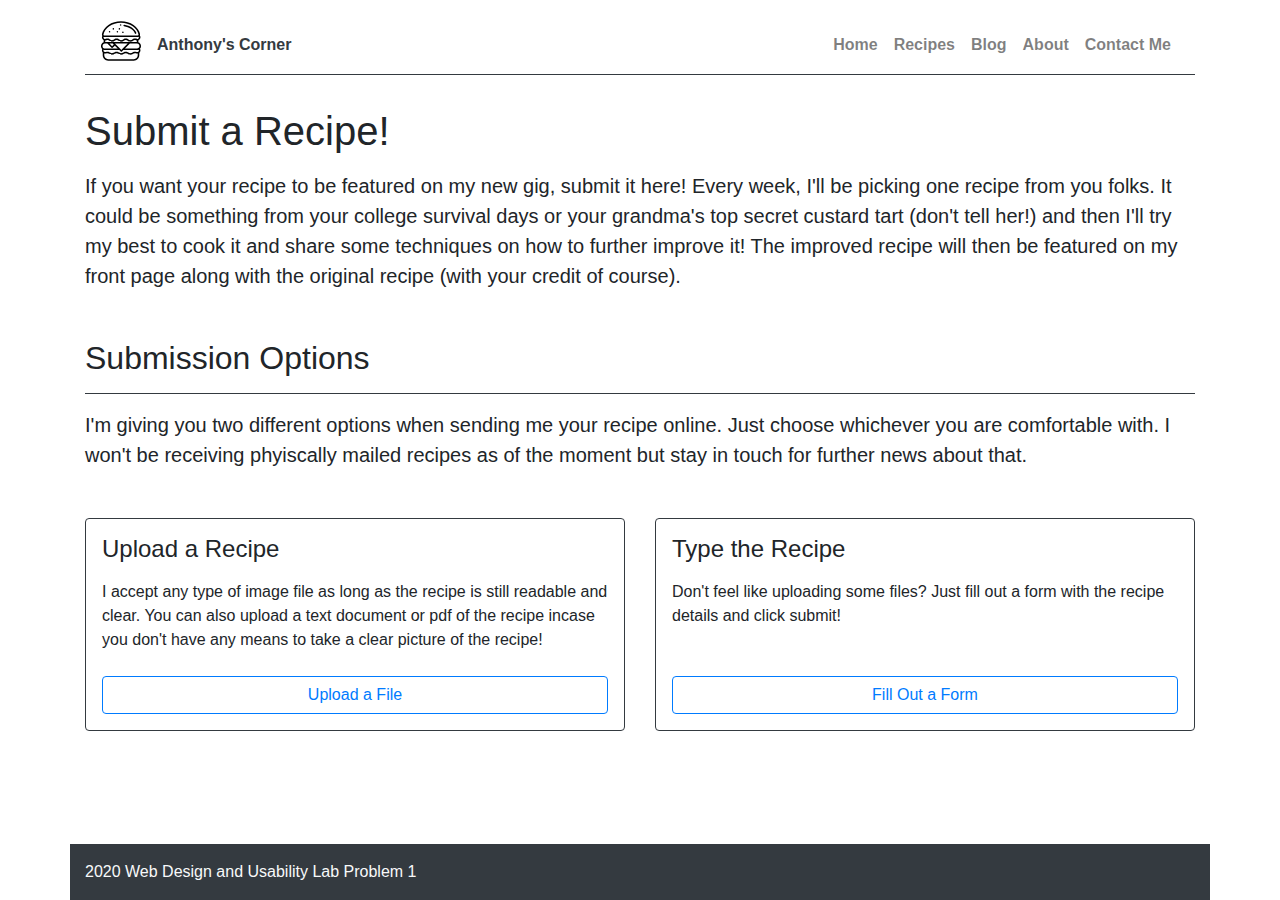
==== index.html @ 327bed62 "Update index.html" ====
<!DOCTYPE html>
<html lang="en">
<head>
    <meta charset="UTF-8">
    <meta name="viewport" content="width=device-width, initial-scale=1.0">
    <title>Recipe Submission Form V2</title>
    <link rel="stylesheet" href="https://maxcdn.bootstrapcdn.com/bootstrap/4.0.0/css/bootstrap.min.css" integrity="sha384-Gn5384xqQ1aoWXA+058RXPxPg6fy4IWvTNh0E263XmFcJlSAwiGgFAW/dAiS6JXm" crossorigin="anonymous">
</head>
<body>
        <header class="container mb-3 py-3">
            <nav class="navbar navbar-expand-lg navbar-light border-bottom border-dark py-0">
                <a class="navbar-brand" href="index.html">
                    <svg height="30pt" viewBox="0 -3 512 512" width="30pt" xmlns="http://www.w3.org/2000/svg"><path d="m294.671875 63.957031c32.839844 5.085938 63.300781 16.640625 88.089844 33.410157 23.972656 16.21875 41.597656 36.539062 50.972656 58.769531 1.609375 3.824219 5.316406 6.121093 9.21875 6.121093 1.296875 0 2.613281-.253906 3.882813-.789062 5.089843-2.148438 7.472656-8.011719 5.328124-13.101562-10.882812-25.808594-31.007812-49.171876-58.195312-67.566407-27.21875-18.414062-60.496094-31.074219-96.238281-36.609375-5.449219-.84375-10.566407 2.894532-11.410157 8.355469-.847656 5.453125 2.890626 10.5625 8.351563 11.410156zm0 0"/><path d="m100.351562 138.972656c1.582032 3.796875 5.609376 6.355469 9.71875 6.160156 4.058594-.195312 7.785157-3.066406 9.019532-6.9375 1.25-3.917968-.148438-8.492187-3.429688-10.988281-3.394531-2.578125-8.382812-2.671875-11.867187-.210937-3.707031 2.617187-5.15625 7.792968-3.441407 11.976562zm0 0"/><path d="m148.53125 101.734375c1.597656 3.839844 5.695312 6.425781 9.855469 6.160156 4.011719-.261719 7.660156-3.121093 8.890625-6.945312 1.253906-3.890625-.152344-8.421875-3.378906-10.929688-3.410157-2.644531-8.484376-2.753906-11.984376-.21875-3.640624 2.636719-5.117187 7.773438-3.382812 11.933594zm0 0"/><path d="m200.289062 138.972656c1.582032 3.796875 5.613282 6.355469 9.722657 6.160156 4.058593-.195312 7.792969-3.066406 9.027343-6.9375 1.25-3.921874-.15625-8.496093-3.441406-10.988281-3.394531-2.578125-8.378906-2.671875-11.867187-.210937-3.703125 2.617187-5.15625 7.792968-3.441407 11.976562zm0 0"/><path d="m512 316.9375c0-22.019531-14.148438-40.785156-33.824219-47.71875v-25.023438c3.164063-1.167968 6.210938-2.707031 9.074219-4.628906 11.386719-7.652344 17.917969-19.730468 17.917969-33.148437 0-8.390625-2.59375-16.332031-7.414063-23.011719 2.4375-5.777344 3.171875-12.191406 1.988282-18.511719-8.5625-45.796875-37.96875-87.71875-82.800782-118.050781-44.652344-30.207031-101.808594-46.84375-160.941406-46.84375s-116.289062 16.636719-160.941406 46.84375c-44.832032 30.328125-74.238282 72.253906-82.800782 118.050781-1.484374 7.925781.042969 15.996094 4.175782 22.773438-3.113282 5.710937-4.734375 12.070312-4.734375 18.75 0 13.417969 6.53125 25.503906 17.921875 33.152343 1.359375.914063 2.769531 1.730469 4.203125 2.476563v27.171875c-19.675781 6.933594-33.824219 25.699219-33.824219 47.71875v2.03125c0 14.585938 6.214844 27.742188 16.125 36.984375-2.890625 5.5625-4.425781 11.75-4.425781 18.121094 0 10.011719 3.640625 19.273437 10.214843 26.511719v36.085937c0 38.550781 31.363282 69.917969 69.917969 69.917969h328.335938c38.554687 0 69.917969-31.367188 69.917969-69.917969v-31.550781c9.621093-7.667969 15.082031-18.796875 15.082031-31.050782 0-7.683593-2.164063-14.957031-6.207031-21.246093 8.097656-8.96875 13.039062-20.84375 13.039062-33.855469zm-20 0v2.03125c0 10.324219-5.148438 19.464844-13.007812 25.007812-5.121094 3.609376-11.3125 5.578126-17.578126 5.578126h-155.066406l63.769532-63.203126h91.292968c16.867188 0 30.589844 13.722657 30.589844 30.585938zm-340.433594-30.585938 1.585938 1.589844 10.257812 10.253906-21.472656 21.476563-33.320312-33.320313zm94.417969 66.132813-61.351563-61.347656c0-.003907-.003906-.007813-.007812-.011719l-4.773438-4.773438h161.8125l-66.832031 66.09375c-.003906.003907-.007812.007813-.011719.015626-.007812.007812-.019531.015624-.027343.023437l-14.40625 14.40625zm-214.070313-183.917969c7.574219-40.5 33.980469-77.847656 74.351563-105.160156 41.378906-27.992188 94.554687-43.40625 149.734375-43.40625s108.355469 15.414062 149.734375 43.40625c40.371094 27.3125 66.773437 64.660156 74.351563 105.160156 1.402343 7.511719-4.597657 14.6875-12.222657 14.6875h-423.726562c-7.636719 0-13.625-7.175781-12.222657-14.6875zm.523438 32.511719c3.714844 1.4375 7.71875 2.175781 11.699219 2.175781h423.726562c5.519531 0 11.070313-1.429687 15.882813-4.136718.941406 2.3125 1.421875 4.800781 1.421875 7.296874 0 6.644532-3.304688 12.675782-9.070313 16.546876-5.894531 3.960937-13.402344 4.910156-20.144531 2.777343-3.332031-1.054687-6.476563-2.414062-9.914063-3.148437-3.71875-.796875-7.523437-1.148438-11.324218-1.148438-17.863282 0-27.449219 6.765625-35.148438 12.199219-6.757812 4.773437-12.09375 8.542969-23.609375 8.542969s-16.851562-3.769532-23.609375-8.539063c-7.699218-5.441406-17.28125-12.203125-35.148437-12.203125-17.863281 0-27.445313 6.765625-35.144531 12.203125-6.757813 4.769531-12.09375 8.539063-23.609376 8.539063-11.515624 0-16.855468-3.769532-23.613281-8.542969-7.699219-5.4375-17.28125-12.199219-35.144531-12.199219s-27.449219 6.765625-35.148438 12.199219c-6.757812 4.773437-12.097656 8.542969-23.609374 8.542969-11.519532 0-16.855469-3.769532-23.617188-8.542969-7.699219-5.4375-17.28125-12.199219-35.148438-12.199219-7.066406 0-13.4375 1.199219-19.480468 3.664063-7.136719 2.914062-15.488282 2.175781-21.910156-2.140625-5.765626-3.871094-9.070313-9.902344-9.070313-16.546875-.003906-1.839844.246094-3.628907.734375-5.339844zm23.375 45.738281c5.246094-.253906 10.167969-1.578125 15.050781-3.4375 4.871094-1.859375 10.183594-2.226562 15.34375-1.765625 8.828125.785157 13.65625 4.195313 19.570313 8.367188 7.699218 5.4375 17.28125 12.203125 35.148437 12.203125 17.863281 0 27.445313-6.765625 35.144531-12.203125 6.757813-4.769531 12.097657-8.539063 23.613282-8.539063s16.851562 3.769532 23.609375 8.539063c7.699219 5.4375 17.285156 12.203125 35.148437 12.203125 17.863282 0 27.445313-6.765625 35.144532-12.203125 6.757812-4.769531 12.097656-8.539063 23.609374-8.539063 11.515626 0 16.855469 3.769532 23.613282 8.539063 7.699218 5.4375 17.28125 12.203125 35.144531 12.203125s27.445313-6.765625 35.144531-12.203125c6.761719-4.769531 12.097656-8.539063 23.613282-8.539063 4.085937 0 8.097656.679688 11.90625 2.175782 3.714843 1.460937 7.582031 2.511718 11.554687 2.976562v19.761719h-92.167969c-.003906 0-.003906 0-.007812 0h-.003906-210.253907c-.007812 0-.019531 0-.027343 0-.011719 0-.023438 0-.03125 0h-101.855469v-19.484375c.664062-.003906 1.324219-.023438 1.988281-.054688zm-35.8125 70.121094c0-16.863281 13.722656-30.585938 30.585938-30.585938h29.75l54.53125 54.535157c1.875 1.875 4.417968 2.925781 7.070312 2.925781s5.195312-1.050781 7.070312-2.925781l28.546876-28.546875 37.214843 37.214844h-164.183593c-5.285157 0-10.539063-1.398438-15.125-4.019532-9.226563-5.269531-15.460938-15.199218-15.460938-26.566406zm13.351562 49.589844c5.503907 1.996094 11.378907 3.027344 17.234376 3.027344h184.183593l18.546875 18.546874c3.835938 3.839844 10.261719 3.847657 14.109375.03125l18.746094-18.578124h175.238281c5.640625 0 11.273438-.957032 16.601563-2.800782 1.117187-.386718 2.257812-.777344 3.308593-1.316406.339844-.175781.832032-.566406 1.234376-.539062.554687.039062.699218.746093.898437 1.191406 1.082031 2.386718 1.660156 5 1.707031 7.621094.167969 9.433593-6.625 17.328124-15.496094 19.898437-5.082031 1.476563-10.585937 1.148437-15.484374-.851563-6.03125-2.464843-12.402344-3.664062-19.46875-3.664062-17.863282 0-27.445313 6.765625-35.144532 12.203125-6.761718 4.773437-12.097656 8.542969-23.613281 8.542969-11.511719 0-16.851563-3.769532-23.609375-8.542969-7.699219-5.4375-17.28125-12.203125-35.144531-12.203125s-27.445313 6.765625-35.148438 12.203125c-6.757812 4.773437-12.09375 8.542969-23.609375 8.542969s-16.851562-3.769532-23.613281-8.542969c-7.699219-5.4375-17.28125-12.203125-35.144531-12.203125-17.863282 0-27.445313 6.765625-35.148438 12.203125-6.757812 4.773437-12.09375 8.542969-23.609375 8.542969-11.519531 0-16.855469-3.773438-23.613281-8.542969-7.703125-5.4375-17.285156-12.203125-35.152344-12.203125-7.066406 0-13.4375 1.199219-19.476562 3.667969-6.527344 2.664062-14.136719 2.3125-20.296875-1.15625-5.449219-3.066407-9.507813-8.324219-10.460938-14.570313-.285156-1.847656-.300781-3.738281-.054687-5.59375.070312-.539062.988281-5.09375 1.480468-4.914062zm436.734376 70.144531c0 27.523437-22.394532 49.917969-49.917969 49.917969h-328.335938c-27.523437 0-49.917969-22.394532-49.917969-49.917969v-23.71875c8.210938 2.328125 17.074219 2.164063 25.519532-.644531.171875-.058594.34375-.117188.511718-.171875.769532-.269531 1.539063-.546875 2.296876-.859375 3.59375-1.46875 7.492187-2.179688 11.917968-2.179688 11.519532 0 16.855469 3.765625 23.613282 8.539063 7.703124 5.4375 17.285156 12.203125 35.152343 12.203125 17.863281 0 27.445313-6.765625 35.144531-12.203125 6.757813-4.773438 12.097657-8.539063 23.609376-8.539063 11.515624 0 16.855468 3.765625 23.613281 8.539063 7.699219 5.4375 17.28125 12.203125 35.148437 12.203125 17.863282 0 27.445313-6.765625 35.144532-12.203125 6.757812-4.773438 12.097656-8.539063 23.609374-8.539063 11.515626 0 16.855469 3.765625 23.609376 8.539063 7.699218 5.4375 17.285156 12.203125 35.148437 12.203125s27.445313-6.765625 35.144531-12.203125c6.757813-4.773438 12.097656-8.539063 23.613282-8.539063 2.980468 0 5.96875.332032 8.847656 1.132813 2.738281.761719 5.324218 1.964843 8.0625 2.738281 5.945312 1.675781 12.363281 2.03125 18.460937 1.039062v22.664063zm0 0"/><path d="m225.910156 101.734375c1.582032 3.796875 5.613282 6.375 9.726563 6.164063 4.058593-.207032 7.78125-3.066407 9.019531-6.933594 1.257812-3.921875-.152344-8.488282-3.429688-10.992188-3.386718-2.589844-8.382812-2.6875-11.863281-.214844-3.691406 2.617188-5.199219 7.792969-3.453125 11.976563zm0 0"/><path d="m271.019531 145.8125c1.582031 3.800781 5.609375 6.355469 9.71875 6.160156 4.0625-.195312 7.777344-3.070312 9.023438-6.933594 1.261719-3.917968-.152344-8.496093-3.433594-10.992187-3.394531-2.582031-8.382813-2.667969-11.867187-.210937-3.703126 2.617187-5.15625 7.792968-3.441407 11.976562zm0 0"/><path d="m245.488281 56.023438c3.558594 2.371093 8.5625 2.136718 11.871094-.574219 3.234375-2.648438 4.527344-7.339844 3.035156-11.253907-1.453125-3.800781-5.304687-6.507812-9.386719-6.488281-4.039062.023438-7.878906 2.675781-9.308593 6.457031-1.597657 4.234376.035156 9.335938 3.789062 11.859376zm0 0"/></svg>
                </a>
                <p class="navbar-text mb-0 font-weight-bold text-dark">Anthony's Corner</p>
                <button class="navbar-toggler" type="button" data-toggle="collapse" data-target="#navbarSupportedContent" aria-controls="navbarSupportedContent" aria-expanded="false" aria-label="Toggle navigation">
                  <span class="navbar-toggler-icon"></span>
                </button>
                <div class="collapse navbar-collapse" id="navbarSupportedContent">
                  <ul class="navbar-nav ml-auto">
                    <li class="nav-item">
                      <a class="nav-link font-weight-bold" href="#">Home</a>
                    </li>
                    <li class="nav-item">
                      <a class="nav-link font-weight-bold" href="#">Recipes</a>
                    </li>
                    <li class="nav-item">
                      <a class="nav-link font-weight-bold" href="#">Blog</a>
                    </li>
                    <li class="nav-item">
                        <a class="nav-link font-weight-bold" href="#">About</a>
                      </li>
                    <li class="nav-item">
                        <a href="#" class="nav-link font-weight-bold">Contact Me</a>
                    </li>
                  </ul>
                </div>
            </nav>
        </header>
        <main class="mb-5">
            <div class="container">
                <h1 class="mb-3">Submit a Recipe!</h1>
                <p class="lead mb-5">
                    If you want your recipe to be featured on my new gig, submit it here! Every week, I'll be picking one recipe from you folks. It could be something from your college survival days or your grandma's top secret custard tart (don't tell her!) and then I'll try my best to cook it and share some techniques on how to further improve it! The improved recipe will then be featured on my front page along with the original recipe (with your credit of course).
                </p>
                <h2 class="d-block border-bottom border-dark pb-3 my-3">Submission Options</h2>
                <p class="lead mb-5">
                    I'm giving you two different options when sending me your recipe online. Just choose whichever you are comfortable with. I won't be receiving phyiscally mailed recipes as of the moment but stay in touch for further news about that.
                </p>
                <div class="row mt-4">
                    <div class="col-sm-12 col-md-6 mb-sm-4 mb-md-0">
                        <div class="border border-dark rounded p-3">
                            <h4 class="mb-3">Upload a Recipe</h4>
                            <p class="mb-4">
                                I accept any type of image file as long as the recipe is still readable and clear. You can also upload a text document or pdf of the recipe incase you don't have any means to take a clear picture of the recipe!
                            </p>
                            <a href="upload.html" class="btn btn-outline-primary w-100">Upload a File</a>
                        </div>
                    </div>
                    <div class="col-sm-12 col-md-6 mb-sm-5 mb-md-0">
                        <div class="border border-dark rounded p-3 h-100 d-flex flex-column">
                            <h4 class="mb-3">Type the Recipe</h4>
                            <p class="">
                                Don't feel like uploading some files? Just fill out a form with the recipe details and click submit!
                            </p>
                            <a href="type-form.html" class="btn btn-outline-primary mt-auto">Fill Out a Form</a>
                        </div>
                    </div>
                </div>
            </div>
        </main>
        <footer class="fixed-bottom bg-dark text-light container">
            <div class="row">
                <p class="col mb-0 py-3">
                    2020 Web Design and Usability Lab Problem 1
                </p>
            </div>
        </footer>
<script src="https://code.jquery.com/jquery-3.2.1.slim.min.js" integrity="sha384-KJ3o2DKtIkvYIK3UENzmM7KCkRr/rE9/Qpg6aAZGJwFDMVNA/GpGFF93hXpG5KkN" crossorigin="anonymous"></script>
<script src="https://cdnjs.cloudflare.com/ajax/libs/popper.js/1.12.9/umd/popper.min.js" integrity="sha384-ApNbgh9B+Y1QKtv3Rn7W3mgPxhU9K/ScQsAP7hUibX39j7fakFPskvXusvfa0b4Q" crossorigin="anonymous"></script>
<script src="https://maxcdn.bootstrapcdn.com/bootstrap/4.0.0/js/bootstrap.min.js" integrity="sha384-JZR6Spejh4U02d8jOt6vLEHfe/JQGiRRSQQxSfFWpi1MquVdAyjUar5+76PVCmYl" crossorigin="anonymous"></script>
    <script src="js/customJS.js"></script>
</body>
</html>
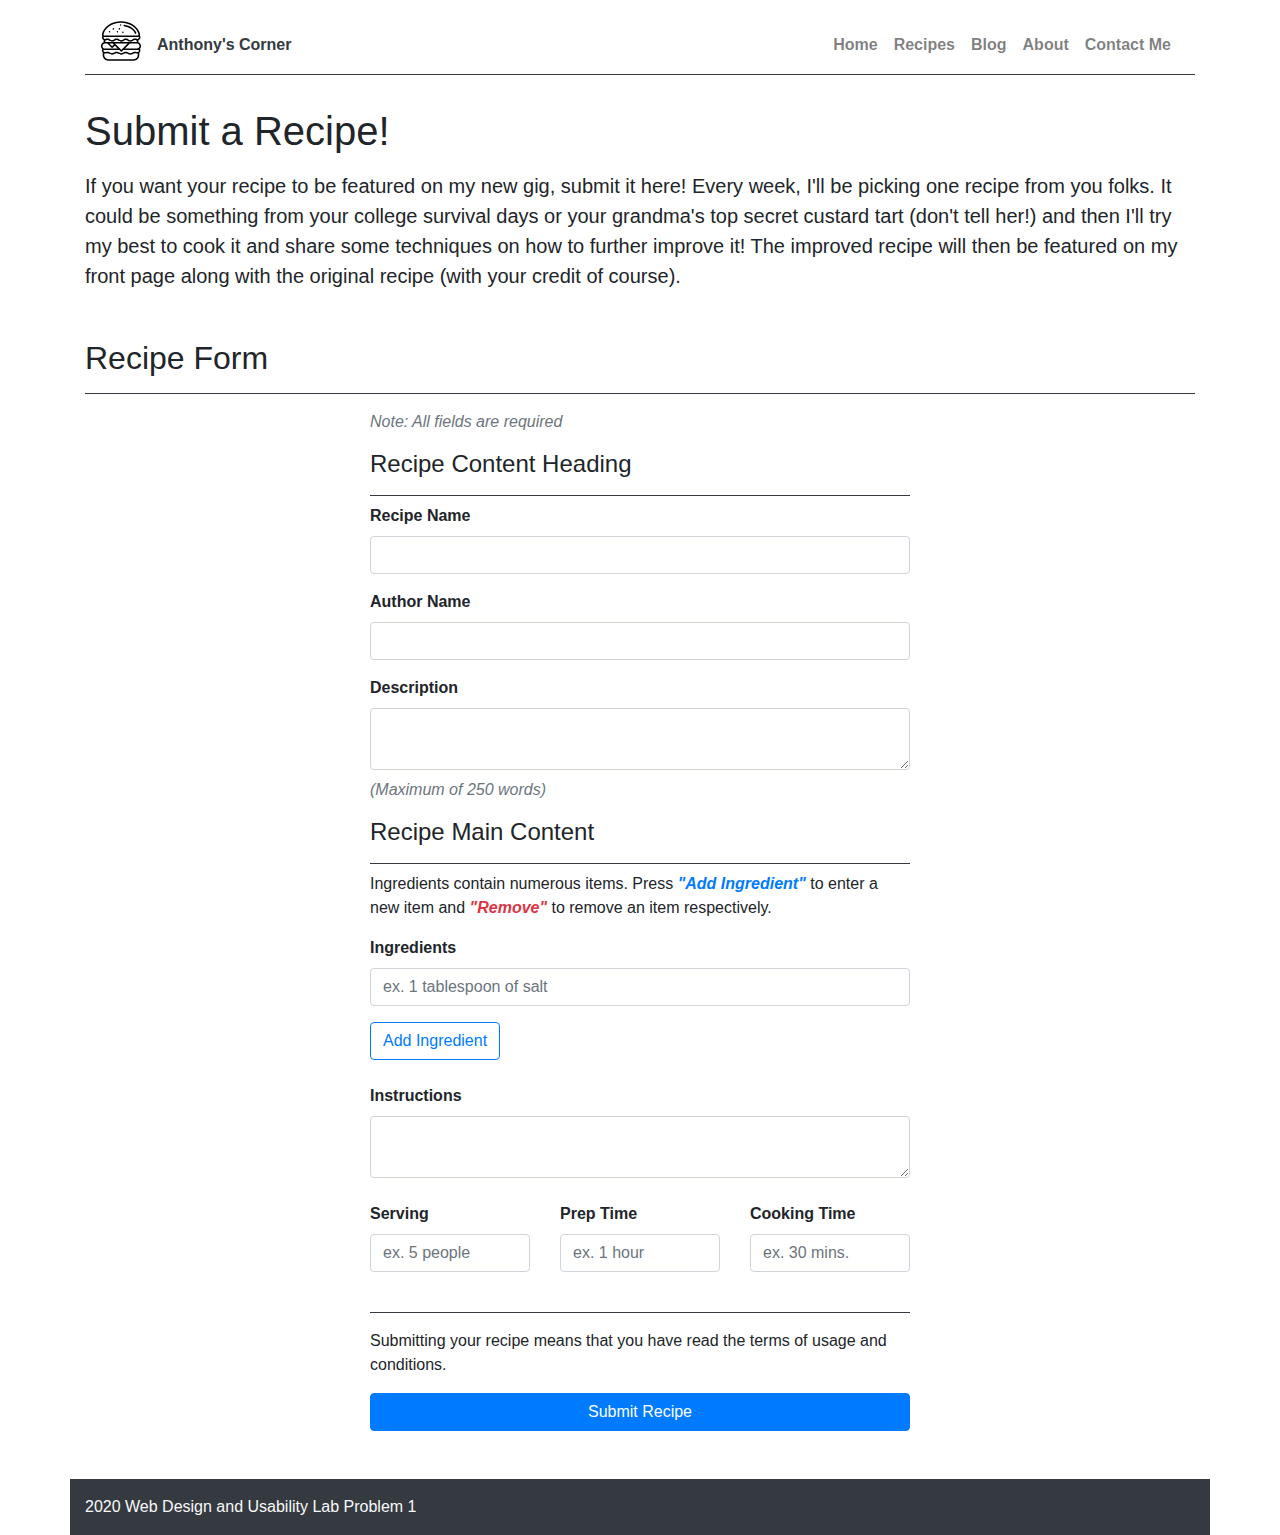
==== commit 3da68269: "Transfer Code" ====
--- a/index.html
+++ b/index.html
@@ -3,8 +3,9 @@
 <head>
     <meta charset="UTF-8">
     <meta name="viewport" content="width=device-width, initial-scale=1.0">
-    <title>Recipe Submission Form V2</title>
+    <title>Recipe Submission Form V3</title>
     <link rel="stylesheet" href="https://maxcdn.bootstrapcdn.com/bootstrap/4.0.0/css/bootstrap.min.css" integrity="sha384-Gn5384xqQ1aoWXA+058RXPxPg6fy4IWvTNh0E263XmFcJlSAwiGgFAW/dAiS6JXm" crossorigin="anonymous">
+    <link rel="stylesheet" href="css/main.css">
 </head>
 <body>
         <header class="container mb-3 py-3">
@@ -43,33 +44,70 @@
                 <p class="lead mb-5">
                     If you want your recipe to be featured on my new gig, submit it here! Every week, I'll be picking one recipe from you folks. It could be something from your college survival days or your grandma's top secret custard tart (don't tell her!) and then I'll try my best to cook it and share some techniques on how to further improve it! The improved recipe will then be featured on my front page along with the original recipe (with your credit of course).
                 </p>
-                <h2 class="d-block border-bottom border-dark pb-3 my-3">Submission Options</h2>
-                <p class="lead mb-5">
-                    I'm giving you two different options when sending me your recipe online. Just choose whichever you are comfortable with. I won't be receiving phyiscally mailed recipes as of the moment but stay in touch for further news about that.
-                </p>
-                <div class="row mt-4">
-                    <div class="col-sm-12 col-md-6 mb-sm-4 mb-md-0">
-                        <div class="border border-dark rounded p-3">
-                            <h4 class="mb-3">Upload a Recipe</h4>
-                            <p class="mb-4">
-                                I accept any type of image file as long as the recipe is still readable and clear. You can also upload a text document or pdf of the recipe incase you don't have any means to take a clear picture of the recipe!
-                            </p>
-                            <a href="upload.html" class="btn btn-outline-primary w-100">Upload a File</a>
-                        </div>
+                <h2 class="d-block border-bottom border-dark pb-3 my-3">Recipe Form</h2>
+                <form action="#" class="mb-5">
+                    <div class="row d-flex justify-content-center">
+                        <div class="col-sm-12 col-lg-6">
+                            <p class="font-italic text-secondary">Note: All fields are required</p>
+                            <h4 class="border-bottom border-dark pb-3">Recipe Content Heading</h4>
+                            <div class="form-group">
+                                <label class="font-weight-bold" for="recipe-name">Recipe Name</label>
+                                <input type="text" id="recipe-name" class="form-control">
+                            </div>
+                            <div class="form-group">
+                                <label class="font-weight-bold" for="author-name">Author Name</label>
+                                <input type="text" id="author-name" class="form-control">
+                            </div>
+                            <div class="form-group">
+                                <label class="font-weight-bold" for="description">Description</label>
+                                <textarea id="description" class="form-control"></textarea>
+                                <p class="font-italic text-secondary mt-2">(Maximum of 250 words)</p>
+                            </div>
+                            <h4 class="border-bottom border-dark pb-3">Recipe Main Content</h4>
+                            <p>Ingredients contain numerous items. Press <span class="text-primary font-weight-bold font-italic">"Add Ingredient"</span> to enter a new item and <span class="text-danger font-weight-bold font-italic">"Remove"</span> to remove an item respectively.</p>
+                            <div class="form-group" id="ingredientDiv">
+                                <label class="font-weight-bold" for="ingredients">Ingredients</label>
+                                <input type="text" id="ingredients" class="form-control mb-3" placeholder="ex. 1 tablespoon of salt">
+                            </div>
+                            <button class="btn btn-outline-primary" onclick="addIngredient()">Add Ingredient</button>
+                            <div class="form-group mt-4 mb-0">
+                                <label class="font-weight-bold" for="instruction">Instructions</label>
+                                <textarea id="instruction" class="form-control"></textarea>
+                            </div>
+                            <div class="container px-0 mb-4">
+                                <div class="row">
+                                    <div class="col">
+                                        <div class="form-group mt-4">
+                                            <label class="font-weight-bold" for="serving">Serving</label>
+                                            <input type="text" class="form-control" placeholder="ex. 5 people" id="serving">
+                                        </div>
+                                    </div>
+                                    <div class="col">
+                                        <div class="form-group mt-4">
+                                            <label class="font-weight-bold" for="prep-time">Prep Time</label>
+                                            <input type="text" class="form-control" placeholder="ex. 1 hour" id="prep-time">
+                                        </div>
+                                    </div>
+                                    <div class="col">
+                                        <div class="form-group mt-4">
+                                            <label class="font-weight-bold" for="cooking-time">Cooking Time</label>
+                                            <input type="text" class="form-control" placeholder="ex. 30 mins." id="cooking-time">
+                                        </div>
+                                    </div>
+                                </div>
+                            </div>
+                            <div class="border-top border-dark pt-3">
+                                <p>Submitting your recipe means that you have read the terms of usage and conditions.</p>
+                                <div class="text-center">
+                                    <input type="submit" class="btn btn-primary btn-block" value="Submit Recipe">
+                                </div>
+                            </div>
+                        </div>  
                     </div>
-                    <div class="col-sm-12 col-md-6 mb-sm-5 mb-md-0">
-                        <div class="border border-dark rounded p-3 h-100 d-flex flex-column">
-                            <h4 class="mb-3">Type the Recipe</h4>
-                            <p class="">
-                                Don't feel like uploading some files? Just fill out a form with the recipe details and click submit!
-                            </p>
-                            <a href="type-form.html" class="btn btn-outline-primary mt-auto">Fill Out a Form</a>
-                        </div>
-                    </div>
-                </div>
+                </form>
             </div>
         </main>
-        <footer class="fixed-bottom bg-dark text-light container">
+        <footer class="bg-dark text-light container">
             <div class="row">
                 <p class="col mb-0 py-3">
                     2020 Web Design and Usability Lab Problem 1
@@ -79,6 +117,6 @@
 <script src="https://code.jquery.com/jquery-3.2.1.slim.min.js" integrity="sha384-KJ3o2DKtIkvYIK3UENzmM7KCkRr/rE9/Qpg6aAZGJwFDMVNA/GpGFF93hXpG5KkN" crossorigin="anonymous"></script>
 <script src="https://cdnjs.cloudflare.com/ajax/libs/popper.js/1.12.9/umd/popper.min.js" integrity="sha384-ApNbgh9B+Y1QKtv3Rn7W3mgPxhU9K/ScQsAP7hUibX39j7fakFPskvXusvfa0b4Q" crossorigin="anonymous"></script>
 <script src="https://maxcdn.bootstrapcdn.com/bootstrap/4.0.0/js/bootstrap.min.js" integrity="sha384-JZR6Spejh4U02d8jOt6vLEHfe/JQGiRRSQQxSfFWpi1MquVdAyjUar5+76PVCmYl" crossorigin="anonymous"></script>
-    <script src="js/customJS.js"></script>
+<script src="js/custom.js"></script>
 </body>
 </html>
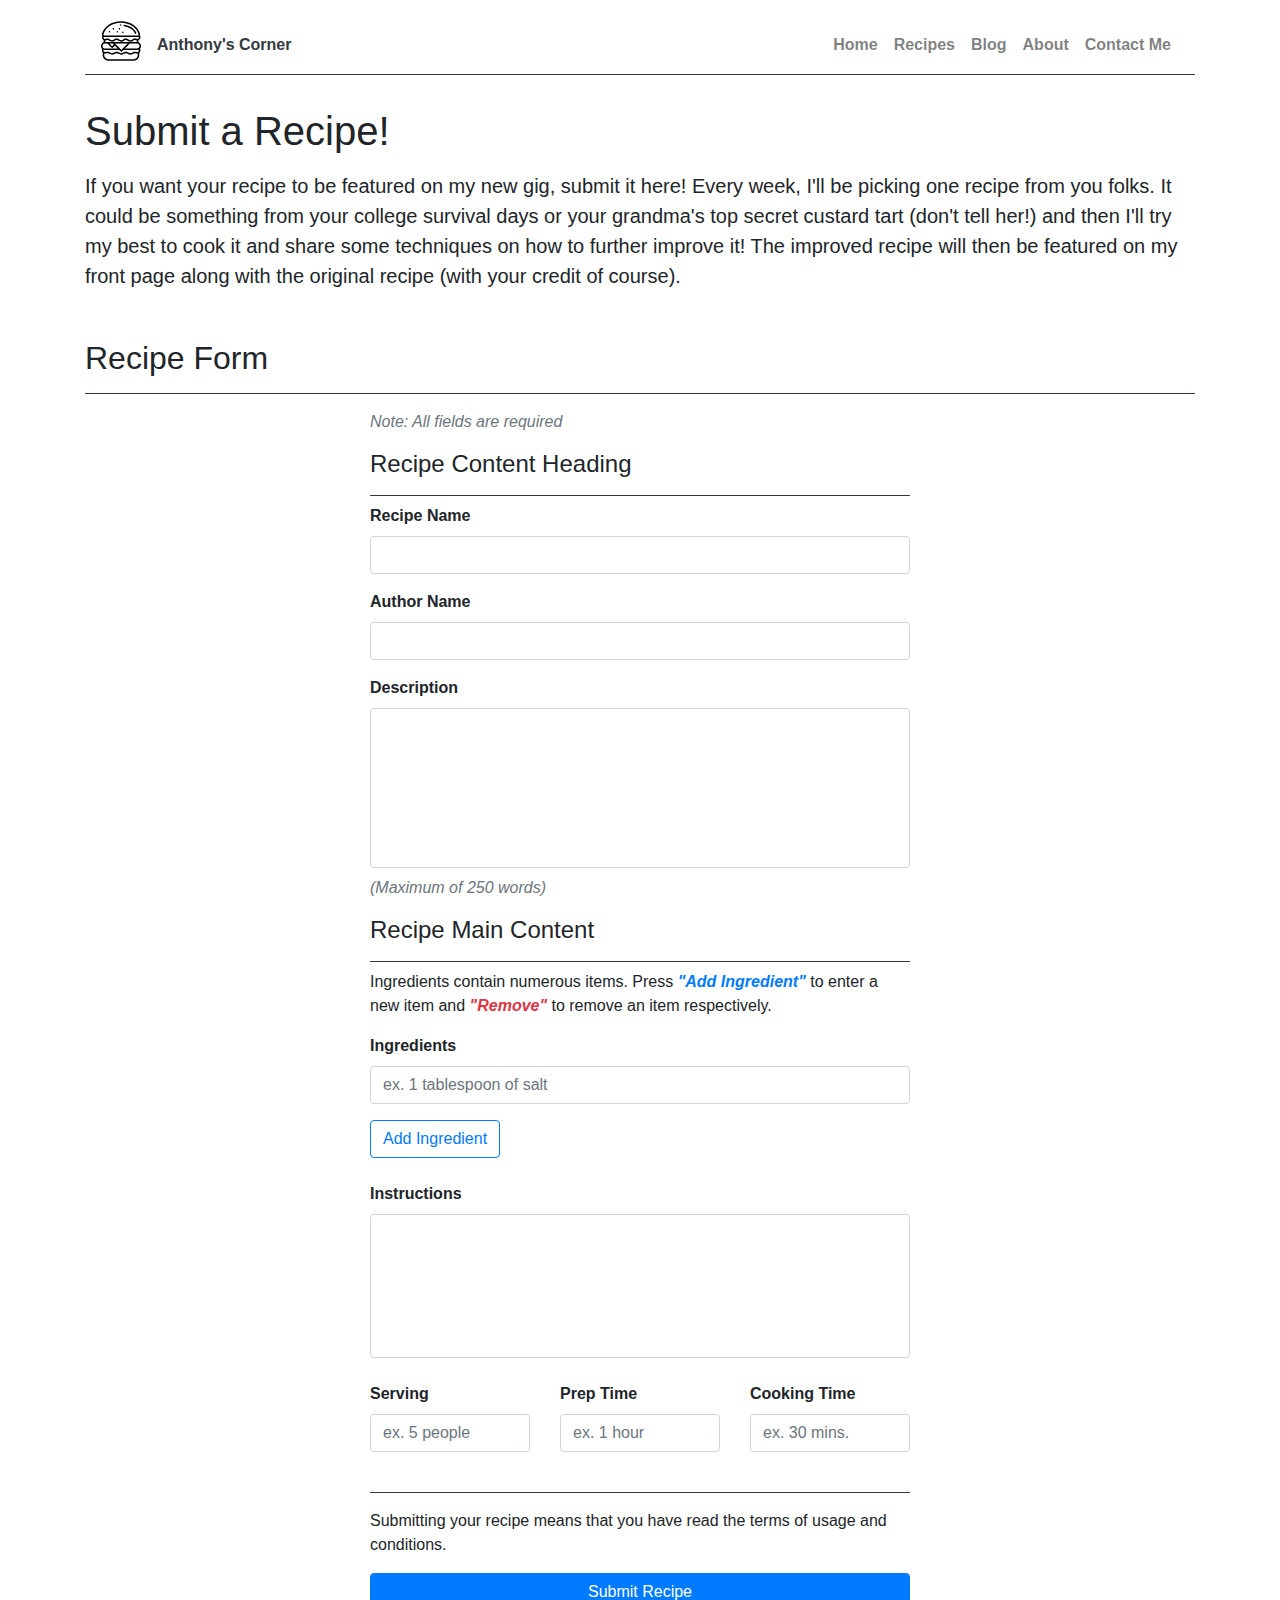
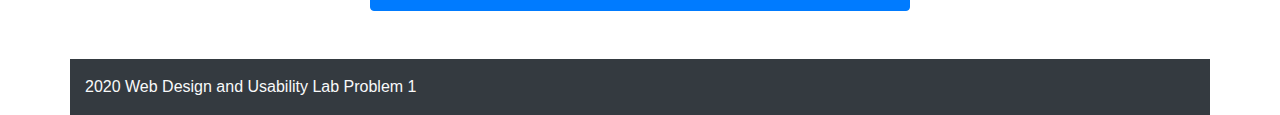
==== commit 1f0678bc: "Change main.css to custom.css" ====
--- a/index.html
+++ b/index.html
@@ -5,7 +5,7 @@
     <meta name="viewport" content="width=device-width, initial-scale=1.0">
     <title>Recipe Submission Form V3</title>
     <link rel="stylesheet" href="https://maxcdn.bootstrapcdn.com/bootstrap/4.0.0/css/bootstrap.min.css" integrity="sha384-Gn5384xqQ1aoWXA+058RXPxPg6fy4IWvTNh0E263XmFcJlSAwiGgFAW/dAiS6JXm" crossorigin="anonymous">
-    <link rel="stylesheet" href="css/main.css">
+    <link rel="stylesheet" href="css/custom.css">
 </head>
 <body>
         <header class="container mb-3 py-3">
--- a/css/custom.css
+++ b/css/custom.css
@@ -0,0 +1,13 @@
+.border-div {
+    width: 100%;
+    height: 1px;
+}
+
+textarea {
+    resize: none;
+    height: 10em;
+}
+
+#instruction {
+    height: 9em;
+}
